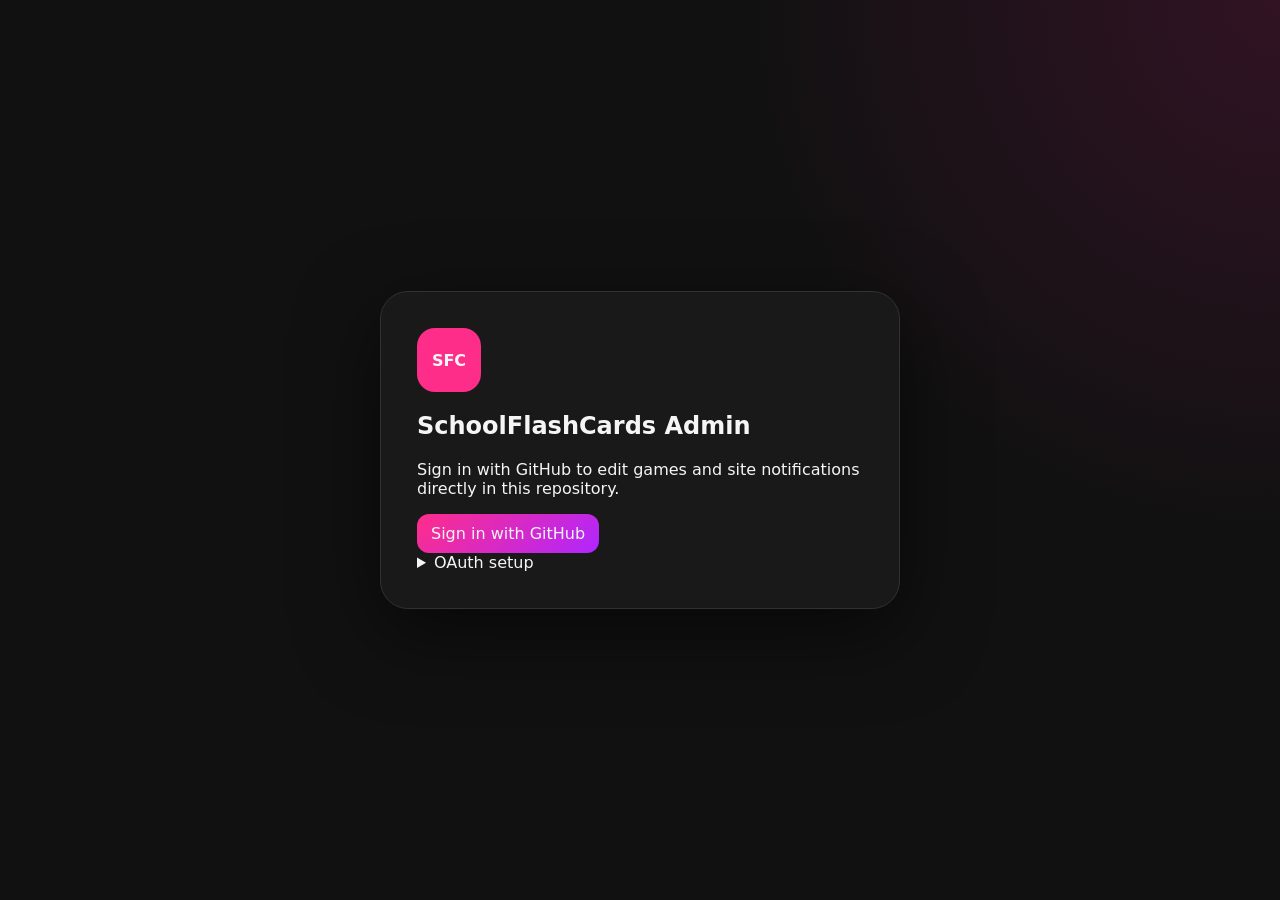
==== admin/index.html @ 78152dc2 "Add static GitHub Pages admin panel" ====
<!DOCTYPE html>
<html lang="en">
<head>
  <meta charset="UTF-8">
  <meta name="viewport" content="width=device-width, initial-scale=1.0">
  <title>SFC Admin</title>
  <link rel="stylesheet" href="css/admin.css">
</head>
<body>
  <div id="loadingOverlay" class="loading-overlay hidden"><div class="spinner"></div><p>Working with GitHub…</p></div>
  <div id="toastRegion" class="toast-region" aria-live="polite"></div>
  <section id="loginView" class="login-view">
    <div class="login-card">
      <div class="brand-mark">SFC</div>
      <h1>SchoolFlashCards Admin</h1>
      <p>Sign in with GitHub to edit games and site notifications directly in this repository.</p>
      <button id="loginBtn" class="btn primary">Sign in with GitHub</button>
      <details><summary>OAuth setup</summary><p>Configure a GitHub OAuth App or GitHub App device flow, then enter its public Client ID in Settings. No client secret or PAT is stored.</p></details>
    </div>
  </section>
  <div id="appView" class="app-shell hidden">
    <aside class="sidebar">
      <a class="logo" href="#dashboard">SFC<span>Admin</span></a>
      <nav>
        <a href="#dashboard" data-page="dashboard">Dashboard</a>
        <a href="#games" data-page="games">Games</a>
        <a href="#notifications" data-page="notifications">Notifications</a>
        <a href="#settings" data-page="settings">Settings</a>
        <a id="githubLink" href="https://github.com" target="_blank" rel="noopener">GitHub</a>
      </nav>
      <div class="sidebar-footer">
        <div class="user-pill"><span id="currentUser">Not signed in</span><small id="currentRepo">Repository not set</small></div>
        <button id="logoutBtn" class="btn ghost">Logout</button>
      </div>
    </aside>
    <main class="content">
      <header class="topbar"><div><p class="eyebrow">Production CMS</p><h1 id="pageTitle">Dashboard</h1></div><button id="syncBtn" class="btn secondary">Sync Repository</button></header>
      <section id="dashboardPage" class="page active">
        <div class="stats-grid"><article><span>Total Games</span><strong id="totalGames">0</strong></article><article><span>New Games</span><strong id="newGames">0</strong></article><article><span>Hot Games</span><strong id="hotGames">0</strong></article><article><span>Fixed Games</span><strong id="fixedGames">0</strong></article></div>
        <div class="panel"><h2>Recently Updated</h2><p id="recentlyUpdated">Sync the repository to load live website data.</p></div>
        <div class="panel quick-actions"><h2>Quick Actions</h2><button class="btn primary" data-action="add-game">Add Game</button><button class="btn secondary" data-action="edit-notification">Edit Notification</button><button class="btn secondary" data-action="sync">Sync Repository</button></div>
      </section>
      <section id="gamesPage" class="page"><div class="toolbar"><input id="gameSearch" class="input" placeholder="Search games…"><button class="btn primary" data-action="add-game">Add Game</button><button id="saveGamesBtn" class="btn secondary">Save Games</button></div><div id="gamesList" class="game-list"></div><div id="gamesEmpty" class="empty hidden">No games found.</div></section>
      <section id="notificationsPage" class="page"><div class="panel form-panel"><label>Announcement HTML<textarea id="announcementInput" class="input" rows="6"></textarea></label><label>Website status<select id="statusInput" class="input"><option>Online</option><option>Maintenance</option><option>Offline</option></select></label><div class="preview" id="notificationPreview"></div><button id="saveNotificationsBtn" class="btn primary">Save Notification</button></div></section>
      <section id="settingsPage" class="page"><div class="panel settings-grid"><label>Repository owner<input id="ownerInput" class="input"></label><label>Repository name<input id="repoInput" class="input"></label><label>Default branch<input id="branchInput" class="input" value="main"></label><label>GitHub OAuth Client ID<input id="clientIdInput" class="input" placeholder="Public client id"></label><label>Theme<select id="themeInput" class="input"><option value="dark">Dark</option><option value="dim">Dim</option></select></label><button id="saveSettingsBtn" class="btn primary">Save Settings</button></div></section>
    </main>
  </div>
  <div id="modalRoot" class="modal-root hidden"></div>
  <script src="js/parser.js"></script>
  <script src="js/github.js"></script>
  <script src="js/ui.js"></script>
</body>
</html>
---- admin/css/admin.css ----
:root{--accent:#ff2d8a;--bg:#111;--card:#1b1b1b;--card2:#242424;--text:#f5f5f5;--muted:#a1a1aa;--border:#303036;--danger:#ff5b68;--ok:#4ade80}*{box-sizing:border-box}body{margin:0;background:radial-gradient(circle at top right,#311324,#111 34rem);color:var(--text);font-family:Inter,ui-sans-serif,system-ui,-apple-system,Segoe UI,sans-serif}button,input,textarea,select{font:inherit}.hidden{display:none!important}.btn{border:1px solid var(--border);border-radius:12px;padding:10px 14px;background:var(--card2);color:var(--text);cursor:pointer;transition:.2s}.btn:hover{transform:translateY(-1px);border-color:var(--accent)}.btn.primary{background:linear-gradient(135deg,var(--accent),#b026ff);border:0}.btn.secondary{background:#231725;border-color:#49223a}.btn.ghost{background:transparent}.btn.danger{background:#2a1518;color:#ffb5bd}.input{width:100%;border:1px solid var(--border);border-radius:12px;background:#141414;color:var(--text);padding:12px;outline:none}.input:focus{border-color:var(--accent);box-shadow:0 0 0 3px #ff2d8a22}.login-view{min-height:100vh;display:grid;place-items:center;padding:24px}.login-card{width:min(520px,100%);background:#1b1b1bdd;border:1px solid var(--border);border-radius:28px;padding:36px;box-shadow:0 24px 80px #0008}.brand-mark{width:64px;height:64px;border-radius:18px;background:var(--accent);display:grid;place-items:center;font-weight:900}.app-shell{min-height:100vh;display:grid;grid-template-columns:280px 1fr}.sidebar{position:sticky;top:0;height:100vh;background:#141414cc;backdrop-filter:blur(18px);border-right:1px solid var(--border);padding:24px;display:flex;flex-direction:column}.logo{font-size:24px;font-weight:900;text-decoration:none;color:var(--text);margin-bottom:28px}.logo span{color:var(--accent)}nav{display:grid;gap:8px}nav a{color:var(--muted);text-decoration:none;padding:12px 14px;border-radius:12px;transition:.2s}nav a:hover,nav a.active{background:var(--card);color:var(--text)}.sidebar-footer{margin-top:auto}.user-pill{background:var(--card);border:1px solid var(--border);border-radius:16px;padding:12px;margin-bottom:12px}.user-pill span,.user-pill small{display:block;overflow:hidden;text-overflow:ellipsis}.user-pill small{color:var(--muted);margin-top:4px}.content{padding:32px;min-width:0}.topbar{display:flex;justify-content:space-between;align-items:center;gap:16px;margin-bottom:28px}.eyebrow{color:var(--accent);text-transform:uppercase;letter-spacing:.14em;font-size:12px;margin:0}.topbar h1{margin:4px 0 0}.page{display:none;animation:rise .25s ease}.page.active{display:block}@keyframes rise{from{opacity:0;transform:translateY(8px)}to{opacity:1;transform:none}}.stats-grid{display:grid;grid-template-columns:repeat(4,minmax(0,1fr));gap:16px}.stats-grid article,.panel,.game-row{background:var(--card);border:1px solid var(--border);border-radius:20px;padding:18px;box-shadow:0 18px 50px #0003}.stats-grid span{color:var(--muted)}.stats-grid strong{display:block;font-size:34px;margin-top:8px}.panel{margin-top:18px}.quick-actions{display:flex;align-items:center;gap:12px;flex-wrap:wrap}.quick-actions h2{width:100%}.toolbar{display:flex;gap:12px;margin-bottom:16px}.game-list{display:grid;gap:12px}.game-row{display:grid;grid-template-columns:96px 1fr auto;gap:16px;align-items:center}.game-thumb{height:64px;border-radius:14px;background-size:cover;background-position:center;background-color:#333}.game-meta h3{margin:0 0 4px}.game-meta p{margin:0;color:var(--muted);word-break:break-all}.badge{display:inline-block;margin-top:8px;padding:4px 8px;border-radius:999px;background:#ff2d8a22;color:#ff8fc4;font-size:12px}.row-actions{display:flex;gap:6px;flex-wrap:wrap;justify-content:flex-end}.empty{text-align:center;color:var(--muted);padding:48px}.settings-grid,.form-panel{display:grid;gap:16px;max-width:760px}.preview{border:1px dashed var(--border);border-radius:16px;padding:18px;background:#141414}.modal-root{position:fixed;inset:0;background:#0009;display:grid;place-items:center;z-index:30;padding:20px}.modal{width:min(720px,100%);max-height:90vh;overflow:auto;background:var(--card);border:1px solid var(--border);border-radius:24px;padding:22px;box-shadow:0 30px 100px #000}.modal header{display:flex;justify-content:space-between;align-items:center}.modal form{display:grid;gap:14px}.live-card{border:1px solid var(--border);border-radius:18px;overflow:hidden;background:#141414}.live-img{height:150px;background-size:cover;background-position:center}.live-info{padding:14px}.toast-region{position:fixed;right:18px;bottom:18px;z-index:50;display:grid;gap:10px}.toast{background:#222;border:1px solid var(--border);border-left:4px solid var(--accent);border-radius:14px;padding:12px 14px;box-shadow:0 10px 35px #0008}.loading-overlay{position:fixed;inset:0;background:#000b;z-index:40;display:grid;place-items:center;text-align:center}.spinner{width:52px;height:52px;border-radius:50%;border:4px solid #333;border-top-color:var(--accent);animation:spin 1s linear infinite}@keyframes spin{to{transform:rotate(360deg)}}@media(max-width:900px){.app-shell{grid-template-columns:1fr}.sidebar{position:static;height:auto}.stats-grid{grid-template-columns:repeat(2,1fr)}.game-row{grid-template-columns:72px 1fr}.row-actions{grid-column:1/-1;justify-content:flex-start}}@media(max-width:560px){.content{padding:18px}.stats-grid{grid-template-columns:1fr}.toolbar,.topbar{flex-direction:column;align-items:stretch}.game-row{grid-template-columns:1fr}.game-thumb{height:160px}}
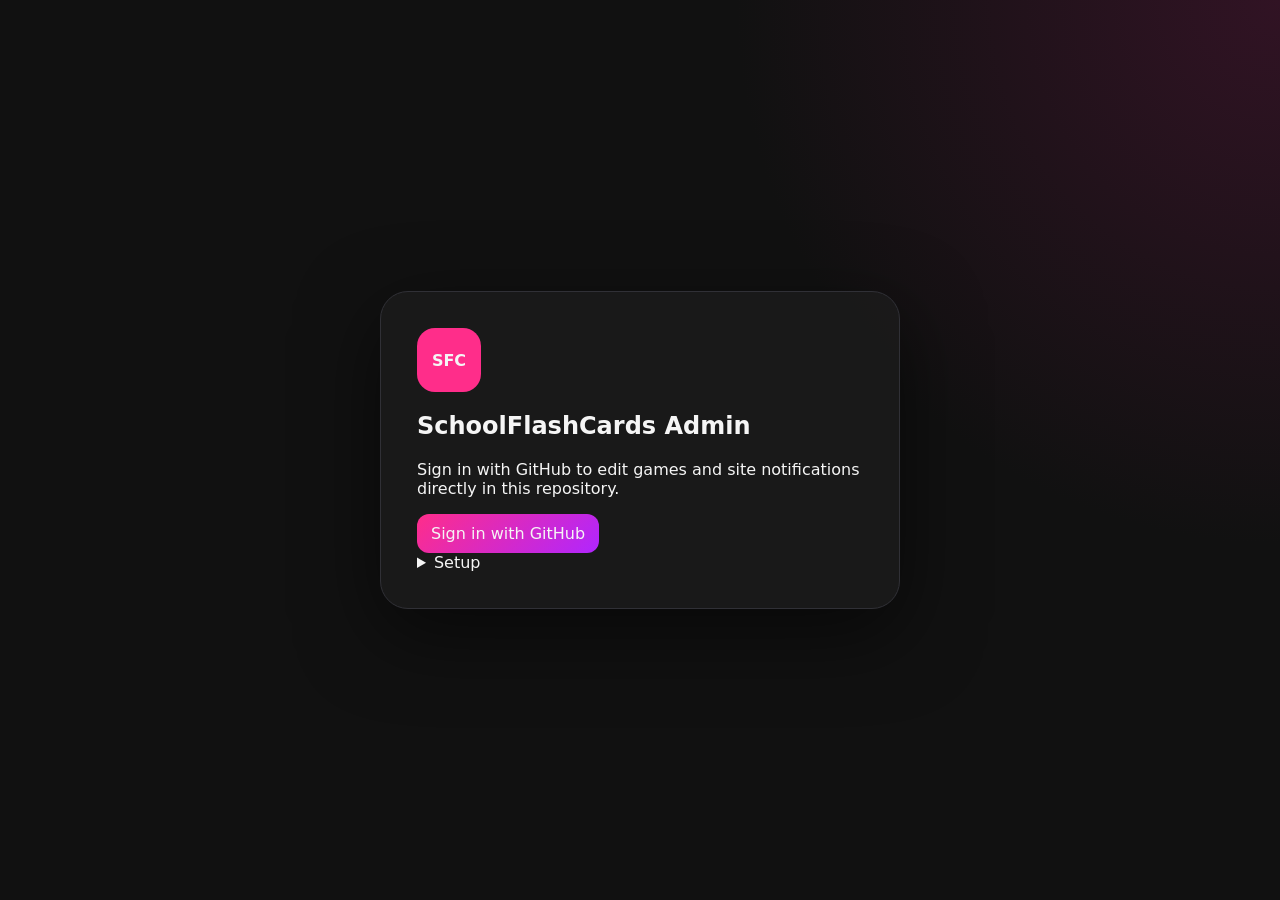
==== commit 64585497: "Refactor admin index.html structure and content" ====
--- a/admin/index.html
+++ b/admin/index.html
@@ -1,53 +1,392 @@
 <!DOCTYPE html>
 <html lang="en">
 <head>
-  <meta charset="UTF-8">
-  <meta name="viewport" content="width=device-width, initial-scale=1.0">
-  <title>SFC Admin</title>
-  <link rel="stylesheet" href="css/admin.css">
+<meta charset="UTF-8">
+<meta name="viewport" content="width=device-width, initial-scale=1.0">
+<title>SFC Admin</title>
+<link rel="stylesheet" href="css/admin.css">
 </head>
+
 <body>
-  <div id="loadingOverlay" class="loading-overlay hidden"><div class="spinner"></div><p>Working with GitHub…</p></div>
-  <div id="toastRegion" class="toast-region" aria-live="polite"></div>
-  <section id="loginView" class="login-view">
-    <div class="login-card">
-      <div class="brand-mark">SFC</div>
-      <h1>SchoolFlashCards Admin</h1>
-      <p>Sign in with GitHub to edit games and site notifications directly in this repository.</p>
-      <button id="loginBtn" class="btn primary">Sign in with GitHub</button>
-      <details><summary>OAuth setup</summary><p>Configure a GitHub OAuth App or GitHub App device flow, then enter its public Client ID in Settings. No client secret or PAT is stored.</p></details>
-    </div>
-  </section>
-  <div id="appView" class="app-shell hidden">
-    <aside class="sidebar">
-      <a class="logo" href="#dashboard">SFC<span>Admin</span></a>
-      <nav>
-        <a href="#dashboard" data-page="dashboard">Dashboard</a>
-        <a href="#games" data-page="games">Games</a>
-        <a href="#notifications" data-page="notifications">Notifications</a>
-        <a href="#settings" data-page="settings">Settings</a>
-        <a id="githubLink" href="https://github.com" target="_blank" rel="noopener">GitHub</a>
-      </nav>
-      <div class="sidebar-footer">
-        <div class="user-pill"><span id="currentUser">Not signed in</span><small id="currentRepo">Repository not set</small></div>
-        <button id="logoutBtn" class="btn ghost">Logout</button>
-      </div>
-    </aside>
-    <main class="content">
-      <header class="topbar"><div><p class="eyebrow">Production CMS</p><h1 id="pageTitle">Dashboard</h1></div><button id="syncBtn" class="btn secondary">Sync Repository</button></header>
-      <section id="dashboardPage" class="page active">
-        <div class="stats-grid"><article><span>Total Games</span><strong id="totalGames">0</strong></article><article><span>New Games</span><strong id="newGames">0</strong></article><article><span>Hot Games</span><strong id="hotGames">0</strong></article><article><span>Fixed Games</span><strong id="fixedGames">0</strong></article></div>
-        <div class="panel"><h2>Recently Updated</h2><p id="recentlyUpdated">Sync the repository to load live website data.</p></div>
-        <div class="panel quick-actions"><h2>Quick Actions</h2><button class="btn primary" data-action="add-game">Add Game</button><button class="btn secondary" data-action="edit-notification">Edit Notification</button><button class="btn secondary" data-action="sync">Sync Repository</button></div>
-      </section>
-      <section id="gamesPage" class="page"><div class="toolbar"><input id="gameSearch" class="input" placeholder="Search games…"><button class="btn primary" data-action="add-game">Add Game</button><button id="saveGamesBtn" class="btn secondary">Save Games</button></div><div id="gamesList" class="game-list"></div><div id="gamesEmpty" class="empty hidden">No games found.</div></section>
-      <section id="notificationsPage" class="page"><div class="panel form-panel"><label>Announcement HTML<textarea id="announcementInput" class="input" rows="6"></textarea></label><label>Website status<select id="statusInput" class="input"><option>Online</option><option>Maintenance</option><option>Offline</option></select></label><div class="preview" id="notificationPreview"></div><button id="saveNotificationsBtn" class="btn primary">Save Notification</button></div></section>
-      <section id="settingsPage" class="page"><div class="panel settings-grid"><label>Repository owner<input id="ownerInput" class="input"></label><label>Repository name<input id="repoInput" class="input"></label><label>Default branch<input id="branchInput" class="input" value="main"></label><label>GitHub OAuth Client ID<input id="clientIdInput" class="input" placeholder="Public client id"></label><label>Theme<select id="themeInput" class="input"><option value="dark">Dark</option><option value="dim">Dim</option></select></label><button id="saveSettingsBtn" class="btn primary">Save Settings</button></div></section>
-    </main>
+
+<div id="loadingOverlay" class="loading-overlay hidden">
+  <div class="spinner"></div>
+  <p>Working with GitHub…</p>
+</div>
+
+<div id="toastRegion" class="toast-region" aria-live="polite"></div>
+
+
+<section id="loginView" class="login-view">
+
+  <div class="login-card">
+
+    <div class="brand-mark">SFC</div>
+
+    <h1>SchoolFlashCards Admin</h1>
+
+    <p>
+      Sign in with GitHub to edit games and site notifications directly in this repository.
+    </p>
+
+    <button id="loginBtn" class="btn primary">
+      Sign in with GitHub
+    </button>
+
+    <details>
+      <summary>Setup</summary>
+      <p>
+        Uses GitHub App authentication through Cloudflare Worker.
+      </p>
+    </details>
+
   </div>
-  <div id="modalRoot" class="modal-root hidden"></div>
-  <script src="js/parser.js"></script>
-  <script src="js/github.js"></script>
-  <script src="js/ui.js"></script>
+
+</section>
+
+
+
+<div id="appView" class="app-shell hidden">
+
+
+<aside class="sidebar">
+
+<a class="logo" href="#dashboard">
+SFC<span>Admin</span>
+</a>
+
+
+<nav>
+
+<a href="#dashboard" data-page="dashboard">
+Dashboard
+</a>
+
+<a href="#games" data-page="games">
+Games
+</a>
+
+<a href="#notifications" data-page="notifications">
+Notifications
+</a>
+
+<a href="#settings" data-page="settings">
+Settings
+</a>
+
+<a id="githubLink" href="#" target="_blank">
+GitHub
+</a>
+
+</nav>
+
+
+<div class="sidebar-footer">
+
+<div class="user-pill">
+
+<span id="currentUser">
+Not signed in
+</span>
+
+<small id="currentRepo">
+Repository not set
+</small>
+
+</div>
+
+
+<button id="logoutBtn" class="btn ghost">
+Logout
+</button>
+
+
+</div>
+
+
+</aside>
+
+
+
+<main class="content">
+
+
+<header class="topbar">
+
+<div>
+
+<p class="eyebrow">
+Production CMS
+</p>
+
+<h1 id="pageTitle">
+Dashboard
+</h1>
+
+</div>
+
+
+<button id="syncBtn" class="btn secondary">
+Sync Repository
+</button>
+
+
+</header>
+
+
+
+<section id="dashboardPage" class="page active">
+
+<div class="stats-grid">
+
+<article>
+<span>Total Games</span>
+<strong id="totalGames">0</strong>
+</article>
+
+<article>
+<span>New Games</span>
+<strong id="newGames">0</strong>
+</article>
+
+<article>
+<span>Hot Games</span>
+<strong id="hotGames">0</strong>
+</article>
+
+<article>
+<span>Fixed Games</span>
+<strong id="fixedGames">0</strong>
+</article>
+
+</div>
+
+
+<div class="panel">
+
+<h2>
+Recently Updated
+</h2>
+
+<p id="recentlyUpdated">
+Sync the repository to load live website data.
+</p>
+
+</div>
+
+
+<div class="panel quick-actions">
+
+<h2>
+Quick Actions
+</h2>
+
+
+<button class="btn primary" data-action="add-game">
+Add Game
+</button>
+
+
+<button class="btn secondary" data-action="edit-notification">
+Edit Notification
+</button>
+
+
+<button class="btn secondary" data-action="sync">
+Sync Repository
+</button>
+
+
+</div>
+
+
+</section>
+
+
+
+
+<section id="gamesPage" class="page">
+
+<div class="toolbar">
+
+<input id="gameSearch" class="input" placeholder="Search games…">
+
+
+<button class="btn primary" data-action="add-game">
+Add Game
+</button>
+
+
+<button id="saveGamesBtn" class="btn secondary">
+Save Games
+</button>
+
+
+</div>
+
+
+<div id="gamesList" class="game-list"></div>
+
+
+<div id="gamesEmpty" class="empty hidden">
+No games found.
+</div>
+
+
+</section>
+
+
+
+
+
+<section id="notificationsPage" class="page">
+
+
+<div class="panel form-panel">
+
+
+<label>
+Announcement HTML
+
+<textarea id="announcementInput" class="input" rows="6"></textarea>
+
+</label>
+
+
+
+<label>
+
+Website status
+
+<select id="statusInput" class="input">
+
+<option>
+Online
+</option>
+
+<option>
+Maintenance
+</option>
+
+<option>
+Offline
+</option>
+
+</select>
+
+
+</label>
+
+
+
+<div class="preview" id="notificationPreview"></div>
+
+
+<button id="saveNotificationsBtn" class="btn primary">
+Save Notification
+</button>
+
+
+</div>
+
+
+</section>
+
+
+
+
+
+<section id="settingsPage" class="page">
+
+
+<div class="panel settings-grid">
+
+
+<label>
+Repository owner
+
+<input id="ownerInput" class="input">
+
+</label>
+
+
+
+<label>
+Repository name
+
+<input id="repoInput" class="input">
+
+</label>
+
+
+
+<label>
+Default branch
+
+<input id="branchInput" class="input" value="main">
+
+</label>
+
+
+
+
+<label>
+Cloudflare Worker URL
+
+<input id="workerUrlInput" class="input" placeholder="https://your-worker.workers.dev">
+
+</label>
+
+
+
+<label>
+
+Theme
+
+<select id="themeInput" class="input">
+
+<option value="dark">
+Dark
+</option>
+
+<option value="dim">
+Dim
+</option>
+
+</select>
+
+</label>
+
+
+
+<button id="saveSettingsBtn" class="btn primary">
+
+Save Settings
+
+</button>
+
+
+</div>
+
+
+</section>
+
+
+
+</main>
+
+</div>
+
+
+
+<div id="modalRoot" class="modal-root hidden"></div>
+
+
+
+<script src="js/parser.js"></script>
+<script src="js/github.js"></script>
+<script src="js/ui.js"></script>
+
+
 </body>
 </html>
